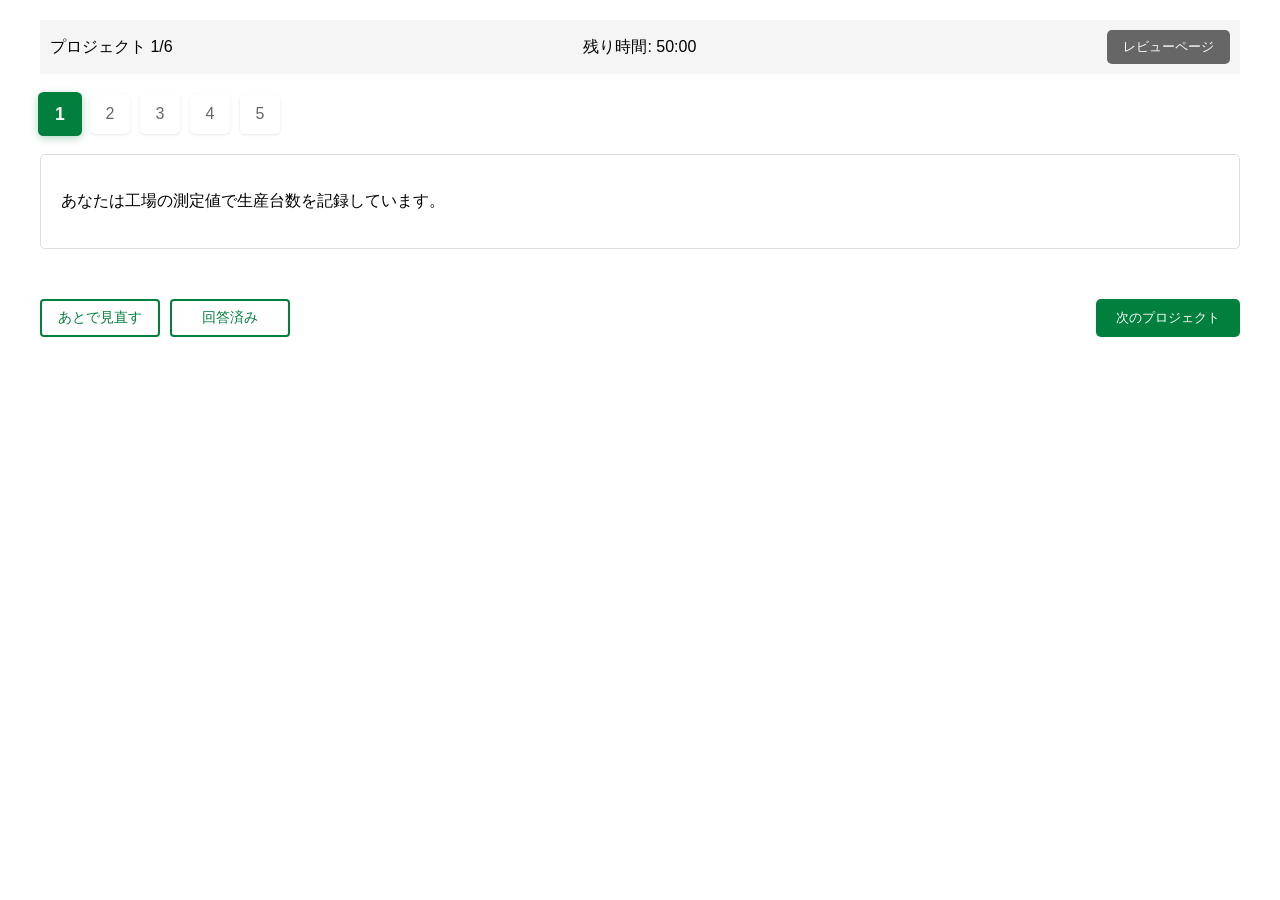
==== public/index.html @ 66c49da6 "Initial commit with MOS-page files" ====
<!DOCTYPE html>
<html lang="ja">
<head>
    <meta charset="UTF-8">
    <title>MOS Excel模擬試験</title>
    <link rel="stylesheet" href="style.css">
    <script src="questions.js"></script>
    <script src="script.js"></script>
</head>
<body>
    <div class="container">
        <!-- ヘッダー -->
        <header>
            <div class="header-left">
                <span id="projectNumber">プロジェクト 1/6</span>
            </div>
            <div class="header-center">
                <span id="timer">残り時間: 50:00</span>
            </div>
            <div class="header-right">
                <button id="reviewButton" onclick="window.location.href='review.html'">レビューページ</button>
            </div>
        </header>

        <!-- 問題ナビゲーション -->
        <div class="question-nav">
            <button class="question-btn">1</button>
            <button class="question-btn">2</button>
            <button class="question-btn">3</button>
            <button class="question-btn">4</button>
            <button class="question-btn">5</button>
            <button class="question-btn">6</button>
            <button class="question-btn">7</button>
        </div>

        <!-- 問題文エリア -->
        <div class="question-area">
            <p id="questionText">あなたは工場の測定値で生産台数を記録しています。</p>
        </div>

        <!-- コントロールエリア -->
        <div class="control-area">
            <div id="questionStatus" class="question-status">
                <button class="status-btn review-btn" onclick="toggleReviewStatus(currentProject, currentQuestion)">
                    あとで見直す
                </button>
                <button class="status-btn answered-btn" onclick="toggleAnsweredStatus(currentProject, currentQuestion)">
                    回答済み
                </button>
            </div>
            <div class="buttons">
                <button onclick="moveToNextProject()">次のプロジェクト</button>
            </div>
        </div>
    </div>
</body>
</html>
---- public/style.css ----
body {
    margin: 0;
    padding: 0;
    font-family: Arial, sans-serif;
}

.container {
    max-width: 1200px;
    margin: 0 auto;
    padding: 20px;
}

/* ヘッダースタイル */
header {
    display: flex;
    justify-content: space-between;
    align-items: center;
    padding: 10px;
    background-color: #f5f5f5;
    margin-bottom: 20px;
}

/* 問題ナビゲーション */
.question-nav {
    display: flex;
    gap: 10px;
    margin-bottom: 20px;
}

.question-btn {
    width: 40px;
    height: 40px;
    border: none;
    border-radius: 5px;
    background: white;
    cursor: pointer;
    position: relative;
    box-shadow: 0 1px 3px rgba(0,0,0,0.1);
    font-size: 16px;
    color: #666;
}

/* 現在の問題のスタイル */
.question-btn.active {
    background: #007f3d;
    color: white;
    font-weight: bold;
    transform: scale(1.1);  /* 少し大きく */
    box-shadow: 0 2px 8px rgba(0,123,61,0.3);  /* 影を強調 */
    z-index: 1;  /* 他のボタンより前面に */
}

.question-btn:hover {
    background-color: #f0f0f0;
}

.question-btn.active:hover {
    background-color: #006633;  /* アクティブ時のホバー色を変更 */
}

/* 要レビューアイコン（左上） */
.question-btn.needs-review::before {
    content: '★';
    position: absolute;
    top: -5px;
    left: -5px;
    background: #ff9800;
    color: white;
    width: 16px;
    height: 16px;
    border-radius: 50%;
    font-size: 10px;
    display: flex;
    align-items: center;
    justify-content: center;
}

/* 回答済みアイコン（右上） */
.question-btn.completed::after {
    content: '✓';
    position: absolute;
    top: -8px;
    right: -8px;
    background: #4caf50;
    color: white;
    width: 18px;
    height: 18px;
    border-radius: 50%;
    font-size: 12px;
    display: flex;
    align-items: center;
    justify-content: center;
}

/* 問題エリア */
.question-area {
    padding: 20px;
    background-color: #fff;
    border: 1px solid #ddd;
    border-radius: 5px;
    margin-bottom: 20px;
}

/* コントロールエリア */
.control-area {
    display: flex;
    justify-content: space-between;
    align-items: center;
    padding: 20px 0;
}

.checkboxes {
    display: flex;
    gap: 20px;
}

.buttons {
    display: flex;
    gap: 10px;
    justify-content: center;
}

.buttons button {
    padding: 10px 20px;
    background-color: #007f3d;
    color: white;
    border: none;
    border-radius: 5px;
    cursor: pointer;
}

.buttons button:hover {
    background-color: #006633;
}

#reviewButton {
    padding: 8px 16px;
    background-color: #666;
    color: white;
    border: none;
    border-radius: 5px;
    cursor: pointer;
}

/* 既存のスタイルに追加 */
.select-screen {
    max-width: 600px;
    margin: 50px auto;
    padding: 30px;
    background: white;
    border-radius: 10px;
    box-shadow: 0 0 10px rgba(0,0,0,0.1);
}

.select-section {
    margin: 30px 0;
    text-align: center;
}

.select-box {
    width: 300px;
    padding: 10px;
    font-size: 16px;
    border: 1px solid #ccc;
    border-radius: 5px;
}

.button-section {
    text-align: center;
    margin-top: 40px;
}

.primary-button {
    padding: 12px 40px;
    font-size: 16px;
    background-color: #007f3d;
    color: white;
    border: none;
    border-radius: 5px;
    cursor: pointer;
}

.primary-button:hover {
    background-color: #006633;
}

/* 既存のスタイルに追加 */
.admin-select {
    padding: 8px;
    margin: 5px;
    min-width: 150px;
}

.admin-table {
    width: 100%;
    border-collapse: collapse;
    margin: 20px 0;
}

.admin-table th,
.admin-table td {
    padding: 12px;
    border: 1px solid #ddd;
}

.admin-textarea {
    width: 100%;
    padding: 10px;
    margin: 10px 0;
}

.admin-button {
    padding: 8px 16px;
    margin: 5px;
    background-color: #007f3d;
    color: white;
    border: none;
    border-radius: 4px;
    cursor: pointer;
}

.admin-button.secondary {
    background-color: #666;
}

.button-group {
    margin: 10px 0;
}

.filter-section {
    margin: 20px 0;
    padding: 10px;
    background: #f5f5f5;
    border-radius: 4px;
}

.question-table-container {
    max-height: 400px;
    overflow-y: auto;
}

/* 既存のスタイルに追加 */
.tab-buttons {
    margin: 20px 0;
}

.tab-button {
    padding: 10px 20px;
    margin-right: 10px;
    border: none;
    background: #ddd;
    cursor: pointer;
}

.tab-button.active {
    background: #007f3d;
    color: white;
}

.csv-editor {
    margin: 20px 0;
}

.csv-textarea {
    width: 100%;
    font-family: monospace;
    padding: 10px;
    border: 1px solid #ddd;
    border-radius: 4px;
}

/* 既存のスタイルに追加 */
.question-status {
    display: flex;
    gap: 10px;
    margin: 10px 0;
}

.status-btn {
    padding: 8px 16px;
    border: 2px solid #007f3d;
    border-radius: 4px;
    background: white;
    color: #007f3d;
    cursor: pointer;
    transition: all 0.3s ease;
    font-size: 14px;
    min-width: 120px;
    display: flex;
    align-items: center;
    justify-content: center;
    gap: 4px;
}

.status-btn:hover {
    background: #e8f5e9;
}

.status-btn.active {
    background: #007f3d;
    color: white;
}

.review-btn.active {
    background: #ff9800;
    border-color: #ff9800;
    color: white;
}

.answered-btn.active {
    background: #4caf50;
    border-color: #4caf50;
    color: white;
}

.check-mark {
    display: inline-block;
    width: 16px;
    text-align: center;
}

/* レビューページのスタイル */
.review-table {
    width: 100%;
    border-collapse: collapse;
    margin: 20px 0;
    background: white;
    box-shadow: 0 1px 3px rgba(0,0,0,0.1);
}

.review-table th {
    background: #007f3d;
    color: white;
    padding: 12px 20px;
    text-align: left;
    font-weight: 500;
}

.review-table td {
    padding: 12px 20px;
    border-bottom: 1px solid #eee;
    vertical-align: middle;
}

.project-header {
    background: #f5f5f5;
    font-weight: bold;
    padding: 15px 20px;
    color: #333;
    border-top: 2px solid #007f3d;
}

.question-cell {
    width: 120px;
}

.status-cell {
    width: 150px;
}

.question-link {
    color: #007f3d;
    text-decoration: none;
    font-weight: 500;
}

.question-link:hover {
    text-decoration: underline;
}

/* ステータスラベル */
.status-label {
    display: inline-block;
    padding: 4px 12px;
    border-radius: 4px;
    font-size: 13px;
    font-weight: 500;
}

.status-label.review {
    background: #fff3cd;
    color: #856404;
}

.status-label.completed {
    background: #d4edda;
    color: #155724;
}

/* プロジェクト区切り */
.project-separator {
    border-bottom: 1px solid #ddd;
}

/* タイマーオプションのスタイル */
.timer-option {
    display: flex;
    align-items: center;
    gap: 8px;
    margin: 20px 0;
    cursor: pointer;
}

.timer-option input[type="checkbox"] {
    width: 18px;
    height: 18px;
    cursor: pointer;
}

/* 試験終了エリアのスタイル */
.finish-area {
    position: fixed;
    bottom: 20px;
    right: 20px;
    text-align: right;
}

.finish-button {
    padding: 12px 24px;
    background-color: #dc3545;
    color: white;
    border: none;
    border-radius: 5px;
    cursor: pointer;
    font-size: 16px;
    font-weight: bold;
}

.finish-button:hover {
    background-color: #c82333;
}
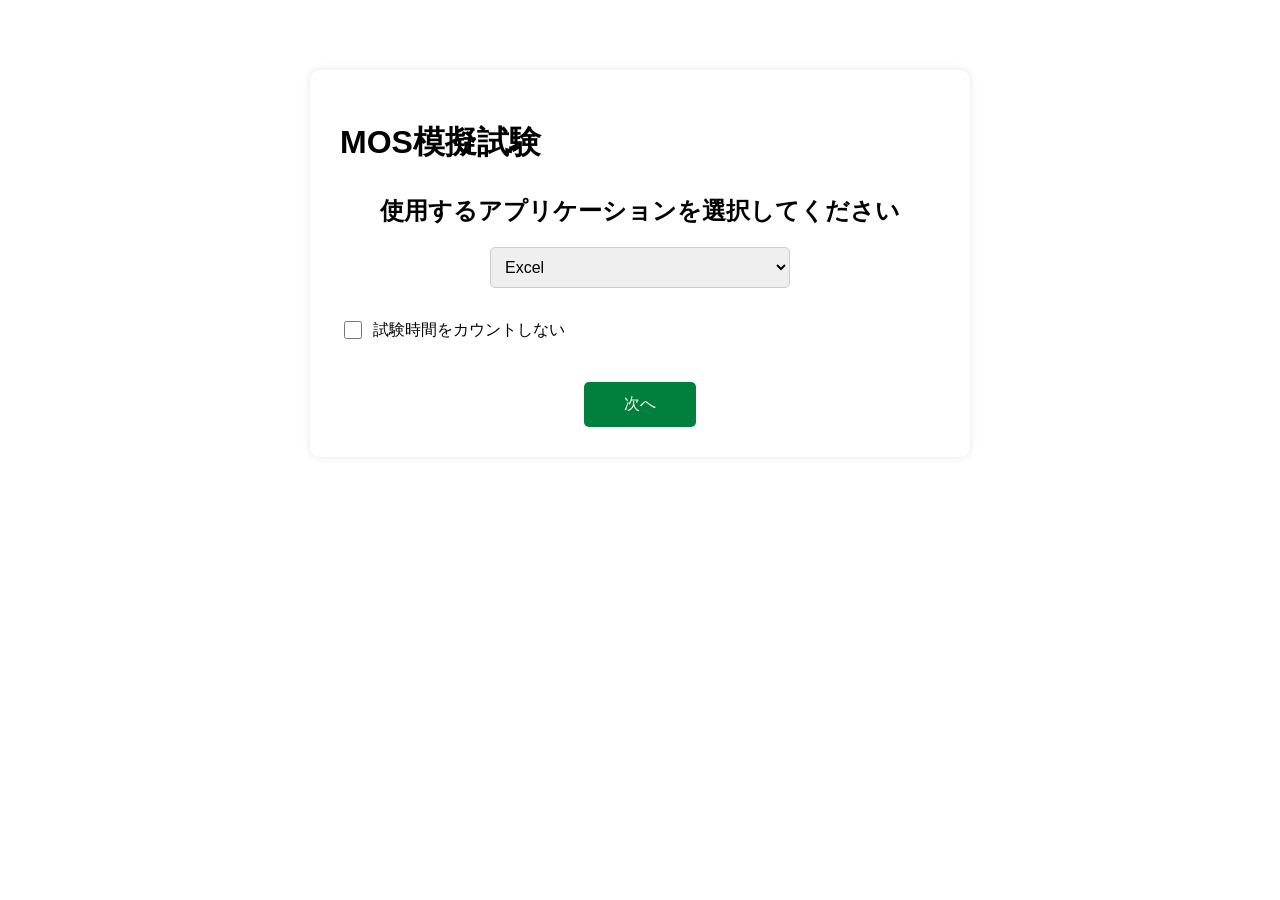
==== commit 466e1f84: "index.htmlとselect.htmlの入れ替え、レビューページの修正" ====
--- a/public/index.html
+++ b/public/index.html
@@ -2,56 +2,48 @@
 <html lang="ja">
 <head>
     <meta charset="UTF-8">
-    <title>MOS Excel模擬試験</title>
+    <title>MOS模擬試験 選択</title>
     <link rel="stylesheet" href="style.css">
-    <script src="questions.js"></script>
-    <script src="script.js"></script>
 </head>
 <body>
     <div class="container">
-        <!-- ヘッダー -->
-        <header>
-            <div class="header-left">
-                <span id="projectNumber">プロジェクト 1/6</span>
+        <div class="select-screen">
+            <h1>MOS模擬試験</h1>
+            
+            <!-- アプリケーション選択 -->
+            <div class="select-section">
+                <h2>使用するアプリケーションを選択してください</h2>
+                <select id="appSelect" class="select-box">
+                    <option value="1">Excel</option>
+                    <option value="2">Word</option>
+                    <option value="3">PowerPoint</option>
+                </select>
             </div>
-            <div class="header-center">
-                <span id="timer">残り時間: 50:00</span>
+
+            <!-- 模擬試験選択（最初は非表示） -->
+            <div class="select-section" id="examSelectSection" style="display: none;">
+                <h2>模擬試験を選択してください</h2>
+                <select id="examSelect" class="select-box">
+                    <option value="1">模擬試験1</option>
+                    <option value="2">模擬試験2</option>
+                </select>
             </div>
-            <div class="header-right">
-                <button id="reviewButton" onclick="window.location.href='review.html'">レビューページ</button>
+
+            <!-- 模擬試験選択の後に追加 -->
+            <div class="select-section">
+                <label class="timer-option">
+                    <input type="checkbox" id="noTimer">
+                    試験時間をカウントしない
+                </label>
             </div>
-        </header>
 
-        <!-- 問題ナビゲーション -->
-        <div class="question-nav">
-            <button class="question-btn">1</button>
-            <button class="question-btn">2</button>
-            <button class="question-btn">3</button>
-            <button class="question-btn">4</button>
-            <button class="question-btn">5</button>
-            <button class="question-btn">6</button>
-            <button class="question-btn">7</button>
-        </div>
-
-        <!-- 問題文エリア -->
-        <div class="question-area">
-            <p id="questionText">あなたは工場の測定値で生産台数を記録しています。</p>
-        </div>
-
-        <!-- コントロールエリア -->
-        <div class="control-area">
-            <div id="questionStatus" class="question-status">
-                <button class="status-btn review-btn" onclick="toggleReviewStatus(currentProject, currentQuestion)">
-                    あとで見直す
-                </button>
-                <button class="status-btn answered-btn" onclick="toggleAnsweredStatus(currentProject, currentQuestion)">
-                    回答済み
-                </button>
-            </div>
-            <div class="buttons">
-                <button onclick="moveToNextProject()">次のプロジェクト</button>
+            <!-- ボタン -->
+            <div class="button-section">
+                <button id="nextButton" class="primary-button">次へ</button>
+                <button id="startButton" class="primary-button" style="display: none;">開始</button>
             </div>
         </div>
     </div>
+    <script src="select.js"></script>
 </body>
 </html> 
